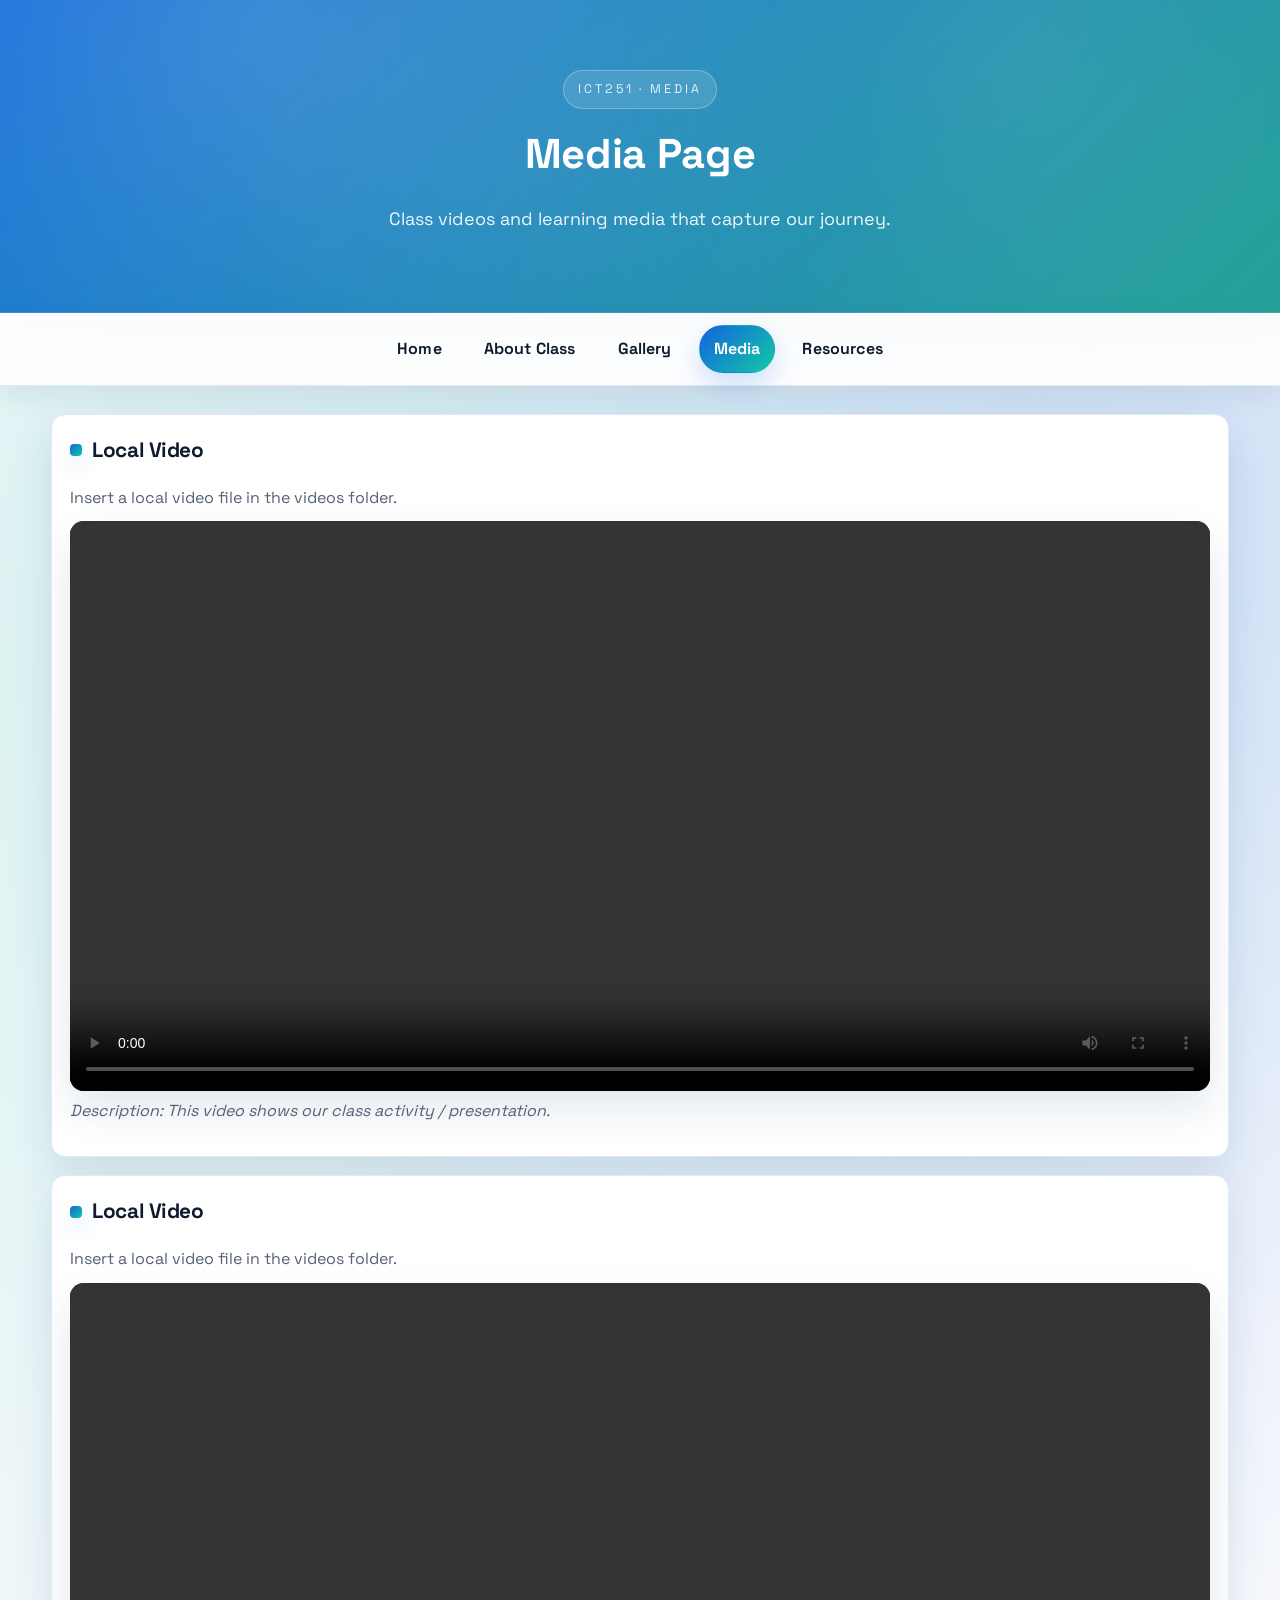
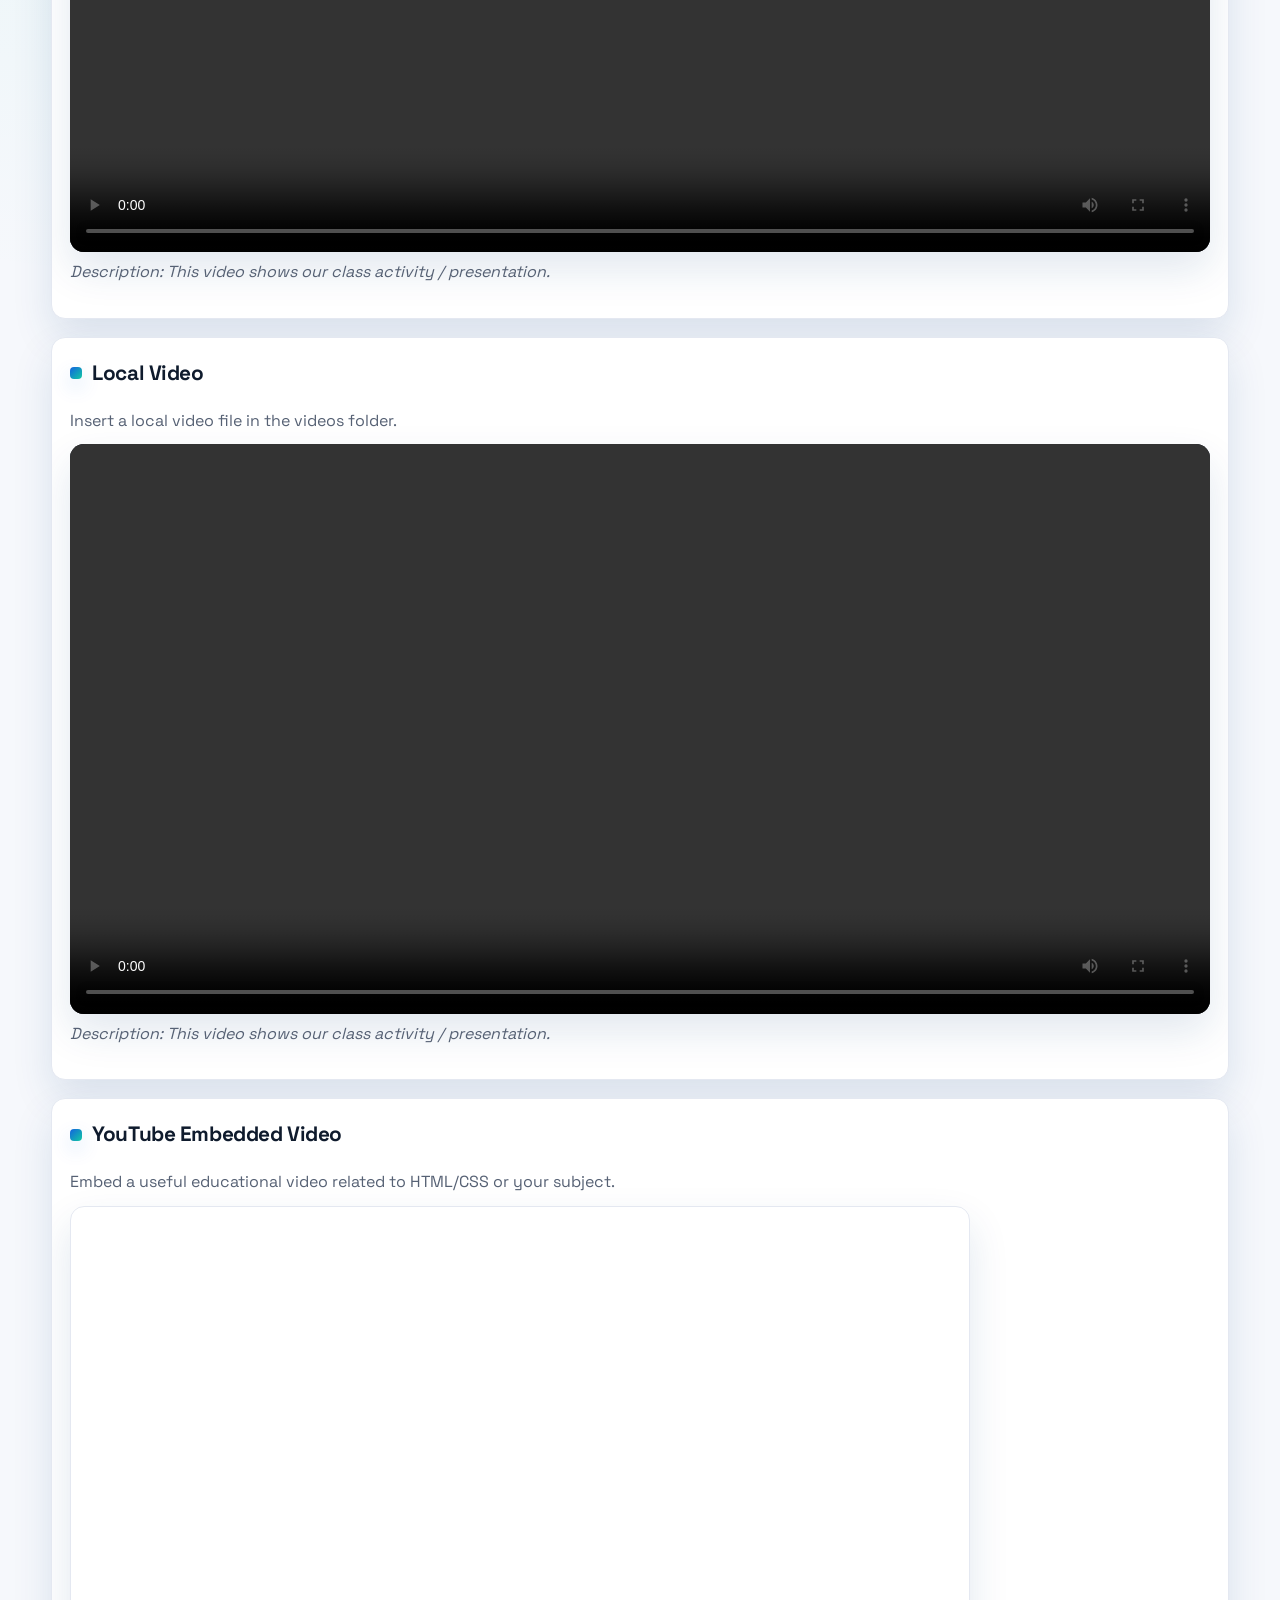
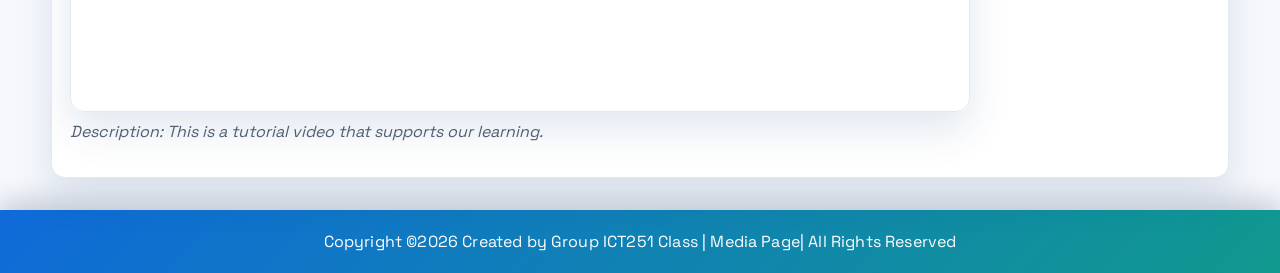
==== media.html @ 46b6dabb "Add files via upload" ====
<!DOCTYPE html>
<html lang="en">
<head>
<meta charset="UTF-8">
<meta name="viewport" content="width=device-width, initial-scale=1.0">
<title>Our Class Website - Media</title>
<link rel="stylesheet" href="style.css">
</head>
<body>
<header>
<div class="eyebrow">ICT251 · Media</div>
<h1>Media Page</h1>
<p class="lead">Class videos and learning media that capture our journey.</p>
</header>
<div class="nav">
<a href="index.html">Home</a>
<a href="about.html">About Class</a>
<a href="gallery.html">Gallery</a>
<a href="media.html">Media</a>
<a href="resources.html">Resources</a>
</div>
<main class="container">
<section class="card reveal">
<h2>Local Video</h2>
<p>Insert a local video file in the videos folder.</p>
<video controls width="100%" class="media-box">
<source src="videos/class_video.mp4" type="video/mp4">
Your browser does not support the video tag.
</video>
<p class="caption">Description: This video shows our class activity / presentation.</p>
</section>
<section class="card reveal">
<h2>Local Video</h2>
<p>Insert a local video file in the videos folder.</p>
<video controls width="100%" class="media-box">
<source src="videos/class_video1.mp4" type="video/mp4">
Your browser does not support the video tag.
</video>
<p class="caption">Description: This video shows our class activity / presentation.</p>
</section>
<section class="card reveal">
<h2>Local Video</h2>
<p>Insert a local video file in the videos folder.</p>
<video controls width="100%" class="media-box">
<source src="videos/class_video2.mp4" type="video/mp4">
Your browser does not support the video tag.
</video>
<p class="caption">Description: This video shows our class activity / presentation.</p>
</section>
<section class="card reveal">
<h2>YouTube Embedded Video</h2>
<p>Embed a useful educational video related to HTML/CSS or your subject.</p>
<div class="iframe-wrapper">
<iframe
src="https://www.youtube.com/embed/qz0aGYrrlhU"
title="YouTube video player"
frameborder="0"
allow="accelerometer; autoplay; clipboard-write; encrypted-media; gyroscope; picture-in-picture"
allowfullscreen>
</iframe>
</div>
<p class="caption" style="font-size: 16px;"> <!-- Inline CSS example -->
Description: This is a tutorial video that supports our learning.
</p>
</section>
</main>
<footer>
<p>Copyright ©2026 Created by Group ICT251 Class | Media Page| All Rights Reserved</p>
</footer>
<button id="backToTop" class="back-to-top" aria-label="Back to top">↑</button>
<script src="script.js"></script>
</body>
</html>
---- style.css ----
@import url("https://fonts.googleapis.com/css2?family=Space+Grotesk:wght@400;500;600;700&family=Sora:wght@500;600&display=swap");

/*
==========================
Class Website Modern Theme
==========================
*/

:root {
  --bg: #f6f8fc;
  --surface: #ffffff;
  --primary: #1363df;
  --accent: #12c9a4;
  --text: #0f1b2d;
  --muted: #566174;
  --border: #e4e8f1;
  --shadow-soft: 0 18px 40px rgba(14, 63, 126, 0.12);
  --radius: 14px;
}

* {
  box-sizing: border-box;
}

html {
  scroll-behavior: smooth;
}

body {
  margin: 0;
  font-family: "Space Grotesk", "Sora", "Segoe UI", sans-serif;
  background:
    radial-gradient(1200px at 15% 20%, rgba(18, 201, 164, 0.12), transparent),
    radial-gradient(1100px at 85% 15%, rgba(19, 99, 223, 0.16), transparent),
    var(--bg);
  color: var(--text);
  line-height: 1.7;
  min-height: 100vh;
  text-rendering: optimizeLegibility;
}

a {
  color: var(--primary);
}

header {
  background: linear-gradient(135deg, #0f6ad9, #11998e);
  color: #fff;
  text-align: center;
  padding: 70px 18px 78px;
  position: relative;
  overflow: hidden;
  border-bottom: 1px solid rgba(255, 255, 255, 0.2);
  box-shadow: 0 16px 40px rgba(9, 37, 84, 0.2);
}

header::after {
  content: "";
  position: absolute;
  inset: 0;
  background: radial-gradient(800px at 80% 20%, rgba(255, 255, 255, 0.14), transparent),
    radial-gradient(600px at 20% 10%, rgba(255, 255, 255, 0.18), transparent);
  pointer-events: none;
  mix-blend-mode: screen;
}

header h1 {
  margin: 10px 0 14px;
  font-size: clamp(1.9rem, 2vw + 1rem, 2.9rem);
  letter-spacing: -0.3px;
  position: relative;
  z-index: 1;
}

header p {
  margin: 0 auto;
  max-width: 760px;
  color: rgba(255, 255, 255, 0.9);
  font-size: 1.05rem;
  position: relative;
  z-index: 1;
}

.eyebrow {
  display: inline-flex;
  align-items: center;
  gap: 8px;
  padding: 8px 14px;
  background: rgba(255, 255, 255, 0.12);
  color: rgba(255, 255, 255, 0.86);
  border-radius: 999px;
  border: 1px solid rgba(255, 255, 255, 0.26);
  letter-spacing: 0.24em;
  text-transform: uppercase;
  font-size: 0.78rem;
  position: relative;
  z-index: 1;
}

.lead {
  font-size: 1.12rem;
  color: rgba(255, 255, 255, 0.92);
}

.hero-actions {
  margin-top: 22px;
  display: flex;
  gap: 12px;
  justify-content: center;
  flex-wrap: wrap;
  position: relative;
  z-index: 1;
}

.btn {
  display: inline-flex;
  align-items: center;
  gap: 8px;
  padding: 11px 16px;
  border-radius: 12px;
  border: 1px solid transparent;
  font-weight: 700;
  letter-spacing: 0.01em;
  text-decoration: none;
  transition: transform 0.22s ease, box-shadow 0.22s ease, border-color 0.22s ease;
}

.btn-primary {
  background: linear-gradient(135deg, #125dc7, #12c9a4);
  color: #fff;
  box-shadow: 0 12px 30px rgba(12, 71, 150, 0.35);
}

.btn-ghost {
  background: rgba(255, 255, 255, 0.12);
  color: #fff;
  border-color: rgba(255, 255, 255, 0.36);
}

.btn:hover {
  transform: translateY(-2px);
  box-shadow: 0 14px 28px rgba(12, 63, 126, 0.22);
}

.nav {
  position: sticky;
  top: 0;
  z-index: 10;
  display: flex;
  align-items: center;
  justify-content: center;
  gap: 12px;
  flex-wrap: wrap;
  background: rgba(255, 255, 255, 0.92);
  backdrop-filter: blur(12px);
  padding: 12px 16px;
  border-bottom: 1px solid var(--border);
  box-shadow: 0 10px 28px rgba(15, 27, 45, 0.08);
}

.nav a {
  display: inline-flex;
  align-items: center;
  padding: 9px 14px;
  color: var(--text);
  font-weight: 650;
  text-decoration: none;
  border-radius: 999px;
  border: 1px solid transparent;
  transition: all 0.2s ease;
  letter-spacing: 0.01em;
}

.nav a:hover {
  color: var(--primary);
  border-color: rgba(19, 99, 223, 0.22);
  transform: translateY(-1px);
}

.nav a.active {
  background: linear-gradient(135deg, #1363df, #12c9a4);
  color: #fff;
  box-shadow: 0 12px 26px rgba(19, 99, 223, 0.2);
}

.container {
  width: min(1200px, 92%);
  margin: 28px auto 32px;
  display: grid;
  gap: 18px;
}

.card {
  background: var(--surface);
  border: 1px solid var(--border);
  border-radius: var(--radius);
  padding: 18px 18px 22px;
  box-shadow: var(--shadow-soft);
  position: relative;
  overflow: hidden;
  transition: transform 0.24s ease, box-shadow 0.24s ease, border-color 0.24s ease;
}

.card::after {
  content: "";
  position: absolute;
  inset: 0;
  background: linear-gradient(135deg, rgba(19, 99, 223, 0.08), rgba(18, 201, 164, 0.08));
  opacity: 0;
  transition: opacity 0.24s ease;
  pointer-events: none;
}

.card:hover {
  transform: translateY(-5px);
  box-shadow: 0 20px 40px rgba(15, 27, 68, 0.18);
  border-color: rgba(19, 99, 223, 0.16);
}

.card:hover::after {
  opacity: 1;
}

.card h2 {
  margin-top: 0;
  margin-bottom: 10px;
  color: var(--text);
  font-size: 1.3rem;
  letter-spacing: -0.02em;
  display: inline-flex;
  align-items: center;
  gap: 10px;
  position: relative;
  z-index: 1;
}

.card h2::before {
  content: "";
  width: 12px;
  height: 12px;
  border-radius: 4px;
  background: linear-gradient(135deg, #1363df, #12c9a4);
  box-shadow: 0 8px 20px rgba(19, 99, 223, 0.2);
}

.card p {
  color: var(--muted);
  margin: 6px 0 10px;
}

.card ul {
  list-style: none;
  padding: 0;
  margin: 10px 0 0;
}

.card li {
  position: relative;
  padding-left: 1.5em;
  margin-bottom: 8px;
  color: var(--muted);
}

.card li::before {
  content: "";
  position: absolute;
  left: 0;
  top: 0.6em;
  width: 10px;
  height: 10px;
  border-radius: 50%;
  background: linear-gradient(135deg, #1363df, #12c9a4);
  transform: translateY(-50%);
  box-shadow: 0 0 0 4px rgba(19, 99, 223, 0.08);
}

.banner-img {
  width: 100%;
  max-width: 760px;
  border-radius: 14px;
  display: block;
  margin: 14px auto;
  box-shadow: 0 16px 32px rgba(9, 37, 84, 0.2);
  border: 1px solid var(--border);
}

.caption {
  font-style: italic;
  color: #6b7588;
  margin-top: 6px;
}

/* Table styles */
table {
  width: 100%;
  border-collapse: collapse;
  margin-top: 10px;
  border: 1px solid var(--border);
  background: var(--surface);
  overflow: hidden;
  border-radius: var(--radius);
}

th, td {
  padding: 12px 14px;
  text-align: left;
  border-bottom: 1px solid var(--border);
}

th {
  background: #0f6ad9;
  color: #fff;
  letter-spacing: 0.01em;
  border-color: #0f6ad9;
}

tr:hover td {
  background: #f4f7ff;
}

/* Gallery styles */
.gallery-grid {
  display: grid;
  grid-template-columns: repeat(auto-fit, minmax(230px, 1fr));
  gap: 18px;
  margin-top: 16px;
}

.gallery-grid figure {
  margin: 0;
  background-color: var(--surface);
  border: 1px solid var(--border);
  border-radius: var(--radius);
  overflow: hidden;
  box-shadow: var(--shadow-soft);
  transition: transform 0.25s ease, box-shadow 0.25s ease;
}

.gallery-grid img {
  width: 100%;
  height: 190px;
  object-fit: cover;
  display: block;
}

.gallery-grid figcaption {
  padding: 12px;
  font-size: 14px;
  color: var(--muted);
  text-align: center;
}

.gallery-grid figure:hover {
  transform: translateY(-6px);
  box-shadow: 0 18px 38px rgba(14, 63, 126, 0.16);
}

/* Media styles */
.media-box {
  border: none;
  border-radius: var(--radius);
  background: #0c1424;
  box-shadow: var(--shadow-soft);
  overflow: hidden;
}

.media-box video,
.media-box source,
video.media-box {
  display: block;
  width: 100%;
  height: auto;
  border: none;
}

.iframe-wrapper {
  position: relative;
  width: 100%;
  max-width: 900px;
  aspect-ratio: 16 / 9;
  margin-top: 10px;
  box-shadow: var(--shadow-soft);
  border-radius: var(--radius);
  overflow: hidden;
  border: 1px solid var(--border);
}

.iframe-wrapper iframe {
  width: 100%;
  height: 100%;
  border: none;
}

/* Utility + layout */
.muted {
  color: var(--muted);
}

.grid-2 {
  display: grid;
  grid-template-columns: repeat(auto-fit, minmax(280px, 1fr));
  gap: 18px;
}

.pill {
  display: inline-flex;
  align-items: center;
  gap: 8px;
  padding: 6px 10px;
  border-radius: 999px;
  background: rgba(19, 99, 223, 0.12);
  color: var(--text);
  font-weight: 600;
}

.back-to-top {
  position: fixed;
  right: 22px;
  bottom: 22px;
  padding: 11px 14px;
  border-radius: 12px;
  border: none;
  background: linear-gradient(135deg, #1363df, #12c9a4);
  color: #fff;
  font-weight: 700;
  cursor: pointer;
  box-shadow: 0 14px 28px rgba(14, 63, 126, 0.28);
  opacity: 0;
  pointer-events: none;
  transition: opacity 0.2s ease, transform 0.2s ease;
}

.back-to-top.show {
  opacity: 1;
  pointer-events: auto;
  transform: translateY(-2px);
}

footer {
  background: linear-gradient(135deg, #0f6ad9, #11998e);
  color: white;
  text-align: center;
  padding: 14px 12px;
  margin-top: 26px;
  letter-spacing: 0.01em;
  box-shadow: 0 -10px 26px rgba(9, 37, 84, 0.2);
}

footer p {
  margin: 4px 0;
}

/* Reveal on scroll */
.reveal {
  opacity: 0;
  transform: translateY(12px);
  transition: opacity 0.5s ease, transform 0.5s ease;
}

.is-visible {
  opacity: 1 !important;
  transform: translateY(0) !important;
}

@media (prefers-reduced-motion: reduce) {
  * {
    animation: none !important;
    transition: none !important;
  }
  .reveal {
    opacity: 1 !important;
    transform: none !important;
  }
}
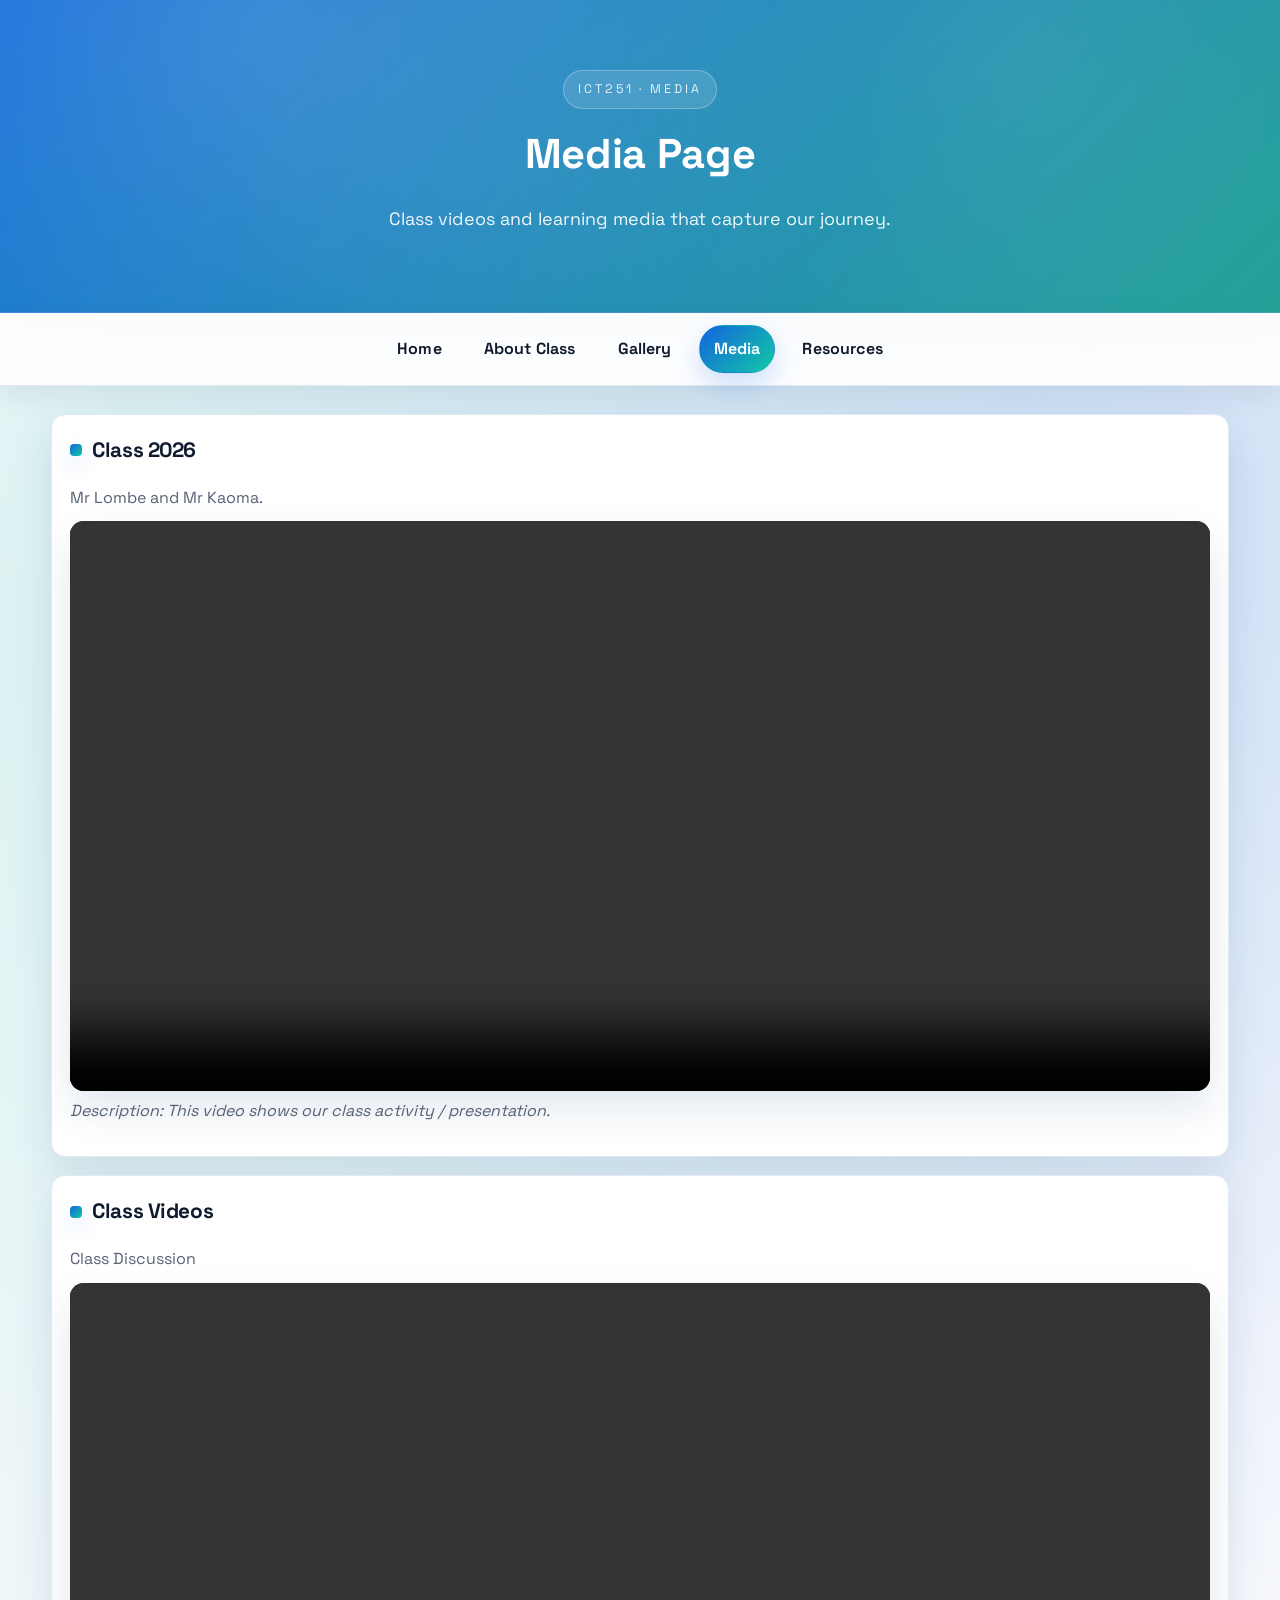
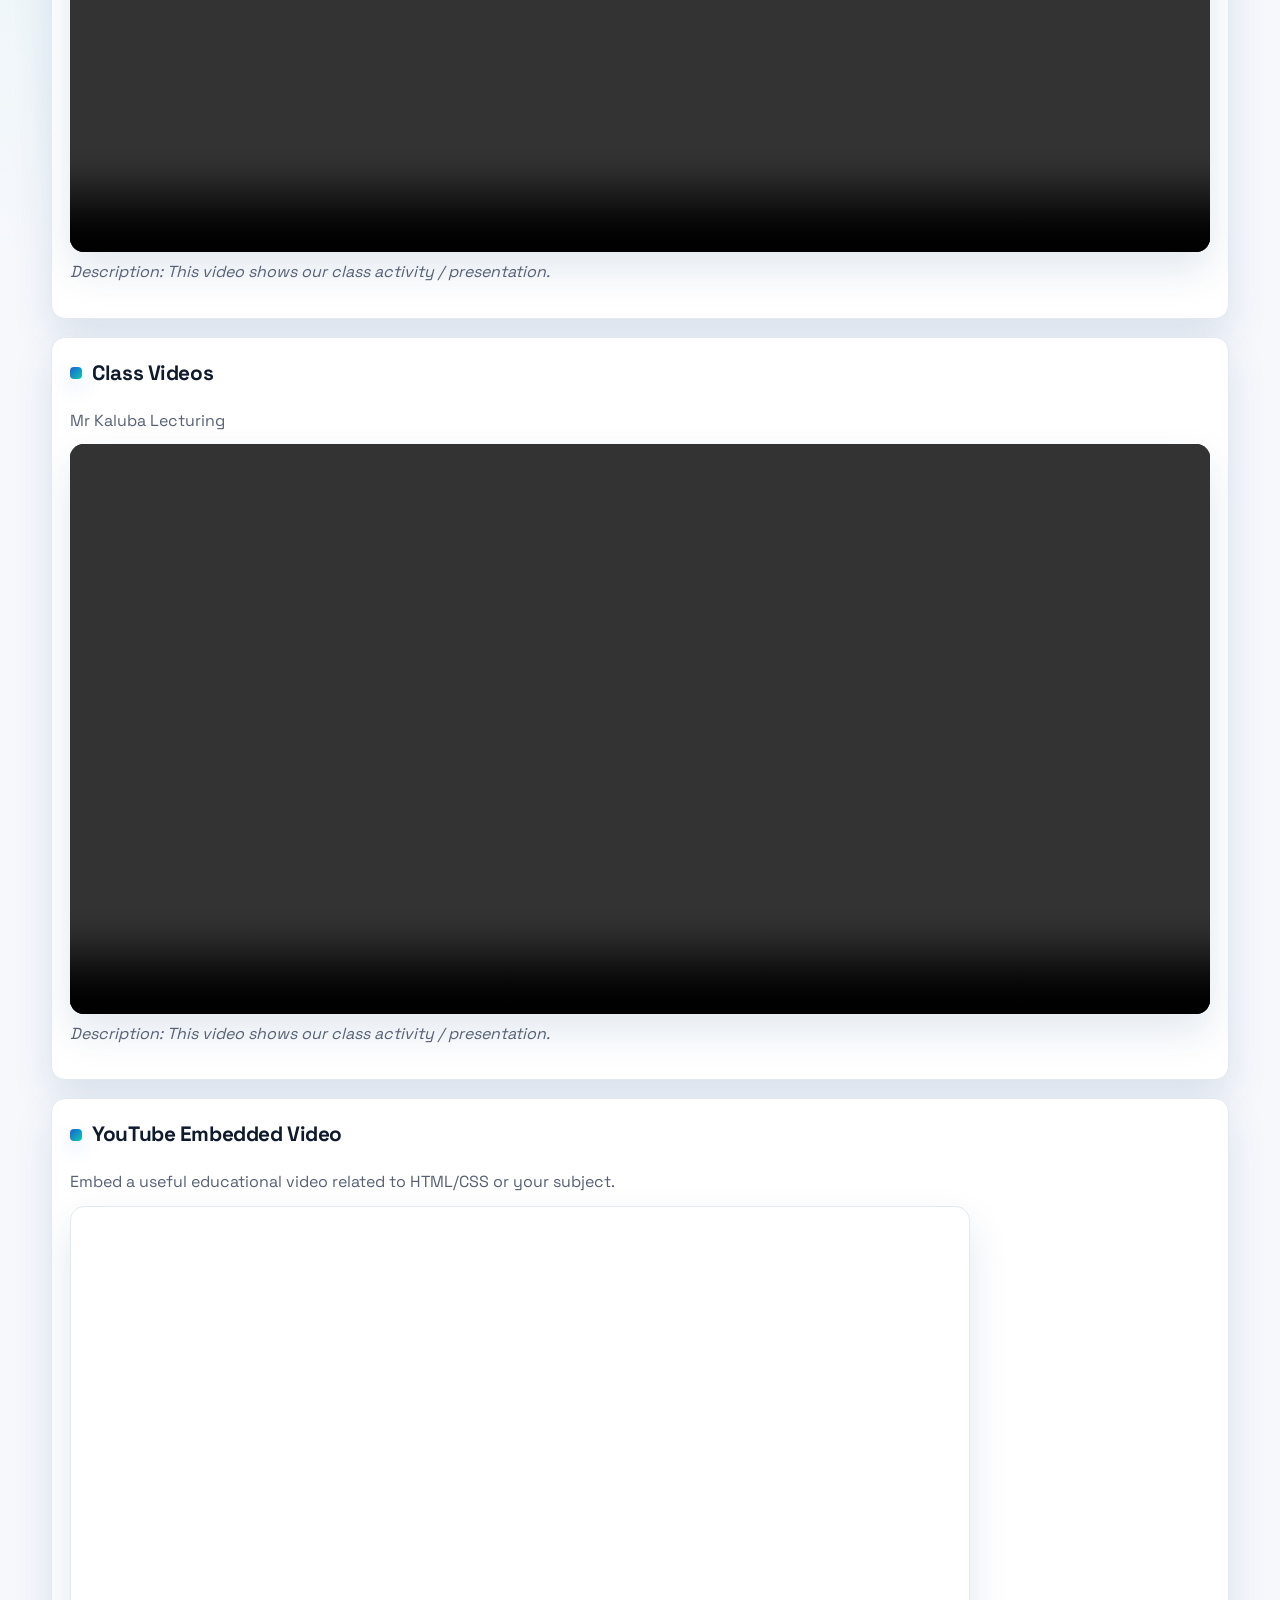
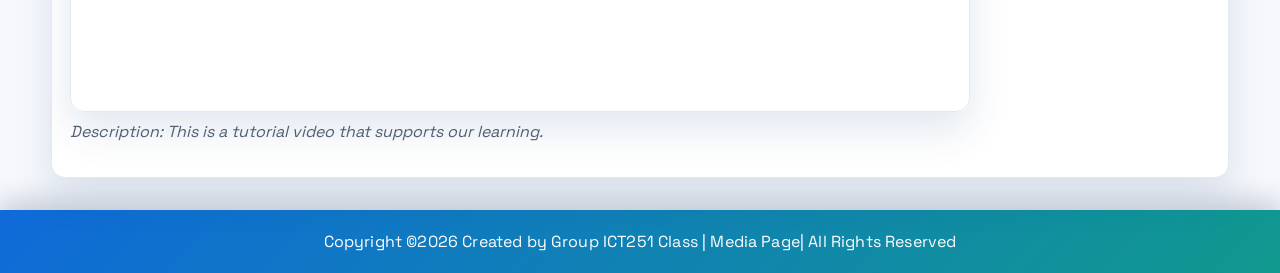
==== commit bede1f62: "Update media.html" ====
--- a/media.html
+++ b/media.html
@@ -21,8 +21,8 @@
 </div>
 <main class="container">
 <section class="card reveal">
-<h2>Local Video</h2>
-<p>Insert a local video file in the videos folder.</p>
+<h2>Class 2026</h2>
+<p>Mr Lombe and Mr Kaoma.</p>
 <video controls width="100%" class="media-box">
 <source src="videos/class_video.mp4" type="video/mp4">
 Your browser does not support the video tag.
@@ -30,8 +30,8 @@
 <p class="caption">Description: This video shows our class activity / presentation.</p>
 </section>
 <section class="card reveal">
-<h2>Local Video</h2>
-<p>Insert a local video file in the videos folder.</p>
+<h2>Class Videos</h2>
+<p>Class Discussion</p>
 <video controls width="100%" class="media-box">
 <source src="videos/class_video1.mp4" type="video/mp4">
 Your browser does not support the video tag.
@@ -39,8 +39,8 @@
 <p class="caption">Description: This video shows our class activity / presentation.</p>
 </section>
 <section class="card reveal">
-<h2>Local Video</h2>
-<p>Insert a local video file in the videos folder.</p>
+<h2>Class Videos</h2>
+<p>Mr Kaluba Lecturing</p>
 <video controls width="100%" class="media-box">
 <source src="videos/class_video2.mp4" type="video/mp4">
 Your browser does not support the video tag.
